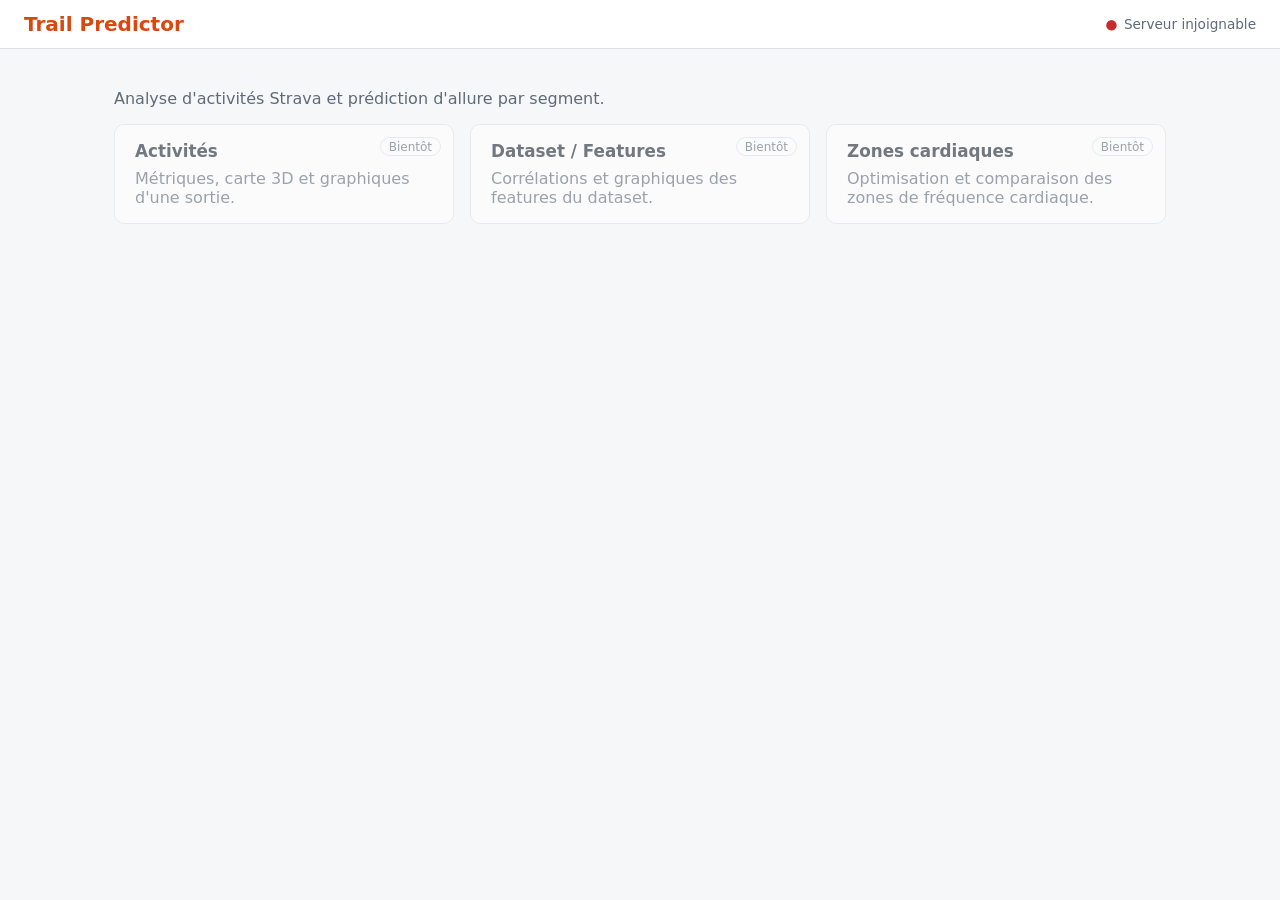
==== TrailPredictor/api/static/index.html @ a72659b7 "✨ Add the FastAPI + pywebview skeleton of the desktop app - TrailPredictor.api: create_app() serving" ====
<!doctype html>
<html lang="fr">
<head>
  <meta charset="utf-8">
  <meta name="viewport" content="width=device-width, initial-scale=1">
  <title>Trail Predictor</title>
  <link rel="stylesheet" href="css/app.css">
  <!-- modules run before Alpine (deferred scripts keep the document order) -->
  <script type="module" src="js/app.js"></script>
  <script defer src="vendor/alpine-3.14.9.min.js"></script>
</head>
<body x-data="home">
  <header class="topbar">
    <h1>Trail Predictor</h1>
    <span class="status" :class="serverStatus" x-text="statusLabel"></span>
  </header>

  <main>
    <p class="intro">Analyse d'activités Strava et prédiction d'allure par segment.</p>

    <nav class="cards">
      <template x-for="page in pages" :key="page.id">
        <article class="card" :class="{ disabled: !page.ready }">
          <h2 x-text="page.title"></h2>
          <p x-text="page.description"></p>
          <span class="badge" x-show="!page.ready">Bientôt</span>
        </article>
      </template>
    </nav>
  </main>
</body>
</html>
---- TrailPredictor/api/static/css/app.css ----
:root {
  color-scheme: light dark;
  --bg: #f6f7f9;
  --surface: #ffffff;
  --text: #1c2430;
  --muted: #5f6b7a;
  --border: #dde2e8;
  --accent: #d9480f;
  --ok: #2b8a3e;
  --error: #c92a2a;
  --radius: 10px;
  font-family: system-ui, "Segoe UI", Roboto, sans-serif;
}

@media (prefers-color-scheme: dark) {
  :root {
    --bg: #14171c;
    --surface: #1d2128;
    --text: #e6e9ee;
    --muted: #9aa5b1;
    --border: #2e343d;
    --accent: #ff8a4c;
    --ok: #51cf66;
    --error: #ff6b6b;
  }
}

* {
  box-sizing: border-box;
}

body {
  margin: 0;
  background: var(--bg);
  color: var(--text);
}

.topbar {
  display: flex;
  align-items: center;
  justify-content: space-between;
  gap: 1rem;
  padding: 0.75rem 1.5rem;
  background: var(--surface);
  border-bottom: 1px solid var(--border);
}

.topbar h1 {
  margin: 0;
  font-size: 1.25rem;
  color: var(--accent);
}

.status {
  font-size: 0.85rem;
  color: var(--muted);
}

.status::before {
  content: "●";
  margin-right: 0.4rem;
}

.status.online::before {
  color: var(--ok);
}

.status.offline::before {
  color: var(--error);
}

main {
  max-width: 1100px;
  margin: 0 auto;
  padding: 1.5rem;
}

.intro {
  color: var(--muted);
}

.cards {
  display: grid;
  grid-template-columns: repeat(auto-fit, minmax(240px, 1fr));
  gap: 1rem;
}

.card {
  position: relative;
  padding: 1rem 1.25rem;
  background: var(--surface);
  border: 1px solid var(--border);
  border-radius: var(--radius);
}

.card h2 {
  margin: 0 0 0.5rem;
  font-size: 1.05rem;
}

.card p {
  margin: 0;
  color: var(--muted);
}

.card.disabled {
  opacity: 0.6;
}

.badge {
  position: absolute;
  top: 0.75rem;
  right: 0.75rem;
  padding: 0.1rem 0.5rem;
  font-size: 0.75rem;
  border: 1px solid var(--border);
  border-radius: 999px;
  color: var(--muted);
}
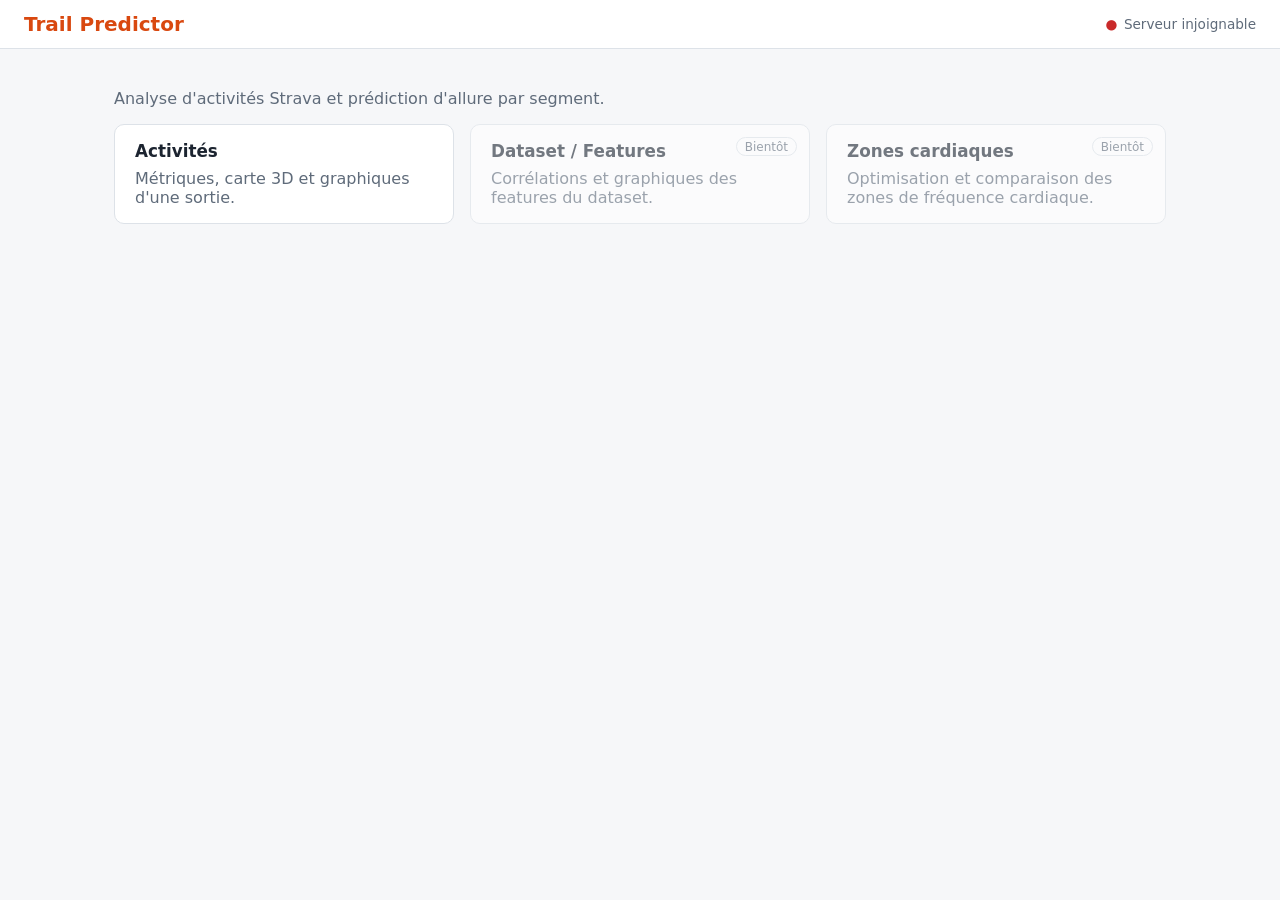
==== commit d30cc8fe: "✨ Port the activity page to the FastAPI desktop app - ActivityService lists the running activities, " ====
--- a/TrailPredictor/api/static/index.html
+++ b/TrailPredictor/api/static/index.html
@@ -20,11 +20,12 @@
 
     <nav class="cards">
       <template x-for="page in pages" :key="page.id">
-        <article class="card" :class="{ disabled: !page.ready }">
+        <a class="card" :class="{ disabled: !page.ready }"
+           :href="page.ready ? page.href : null">
           <h2 x-text="page.title"></h2>
           <p x-text="page.description"></p>
           <span class="badge" x-show="!page.ready">Bientôt</span>
-        </article>
+        </a>
       </template>
     </nav>
   </main>
--- a/TrailPredictor/api/static/css/app.css
+++ b/TrailPredictor/api/static/css/app.css
@@ -117,3 +117,202 @@
   border-radius: 999px;
   color: var(--muted);
 }
+
+a {
+  color: inherit;
+}
+
+.topbar h1 a {
+  text-decoration: none;
+}
+
+a.card {
+  display: block;
+  text-decoration: none;
+}
+
+a.card:hover {
+  border-color: var(--accent);
+}
+
+/* --- Page with a sidebar */
+
+.layout {
+  display: grid;
+  grid-template-columns: 300px 1fr;
+  min-height: calc(100vh - 3.5rem);
+}
+
+.sidebar {
+  display: flex;
+  flex-direction: column;
+  gap: 0.9rem;
+  padding: 1rem 1.25rem;
+  background: var(--surface);
+  border-right: 1px solid var(--border);
+}
+
+.sidebar h2 {
+  margin: 0.5rem 0 0;
+  font-size: 1rem;
+}
+
+.sidebar fieldset {
+  display: flex;
+  flex-wrap: wrap;
+  gap: 0.25rem 1rem;
+  margin: 0;
+  padding: 0;
+  border: 0;
+}
+
+.sidebar legend,
+.field {
+  font-size: 0.9rem;
+}
+
+.field {
+  display: flex;
+  flex-direction: column;
+  gap: 0.3rem;
+}
+
+.field small {
+  color: var(--muted);
+}
+
+.sidebar select {
+  width: 100%;
+  padding: 0.3rem;
+}
+
+.checkbox {
+  font-size: 0.9rem;
+}
+
+.content {
+  min-width: 0;
+  padding: 1rem 1.5rem 2rem;
+}
+
+.content h2 {
+  margin-top: 0;
+}
+
+/* --- Feedback */
+
+.alert {
+  padding: 0.6rem 0.9rem;
+  border-radius: var(--radius);
+  border: 1px solid var(--border);
+}
+
+.alert.error {
+  border-color: var(--error);
+  color: var(--error);
+}
+
+.alert.warning {
+  border-color: #e8a317;
+}
+
+.progress {
+  position: relative;
+  height: 1.6rem;
+  margin-bottom: 1rem;
+  background: var(--surface);
+  border: 1px solid var(--border);
+  border-radius: var(--radius);
+  overflow: hidden;
+}
+
+.progress-bar {
+  height: 100%;
+  background: var(--accent);
+  opacity: 0.35;
+  transition: width 0.2s;
+}
+
+.progress span {
+  position: absolute;
+  inset: 0;
+  padding: 0.2rem 0.7rem;
+  font-size: 0.85rem;
+}
+
+/* --- Activity page */
+
+.metrics {
+  display: grid;
+  grid-template-columns: repeat(auto-fit, minmax(140px, 1fr));
+  gap: 0.75rem;
+  margin-bottom: 1rem;
+}
+
+.metric {
+  display: flex;
+  flex-direction: column;
+  padding: 0.6rem 0.9rem;
+  background: var(--surface);
+  border: 1px solid var(--border);
+  border-radius: var(--radius);
+}
+
+.metric-label {
+  font-size: 0.8rem;
+  color: var(--muted);
+}
+
+.metric-value {
+  font-size: 1.4rem;
+}
+
+.track-map {
+  position: relative;
+  height: 500px;
+  border-radius: var(--radius);
+  overflow: hidden;
+}
+
+.legend {
+  display: flex;
+  flex-wrap: wrap;
+  align-items: center;
+  gap: 0.5rem;
+}
+
+.legend .gradient {
+  display: inline-block;
+  width: 12rem;
+  height: 0.8rem;
+}
+
+.legend small {
+  width: 100%;
+  color: var(--muted);
+}
+
+.charts {
+  display: grid;
+  grid-template-columns: repeat(2, minmax(0, 1fr));
+  gap: 1rem;
+}
+
+.chart {
+  min-width: 0;
+  background: var(--surface);
+  border: 1px solid var(--border);
+  border-radius: var(--radius);
+}
+
+@media (max-width: 900px) {
+  .layout,
+  .charts {
+    grid-template-columns: 1fr;
+  }
+
+  .sidebar {
+    border-right: 0;
+    border-bottom: 1px solid var(--border);
+  }
+}
